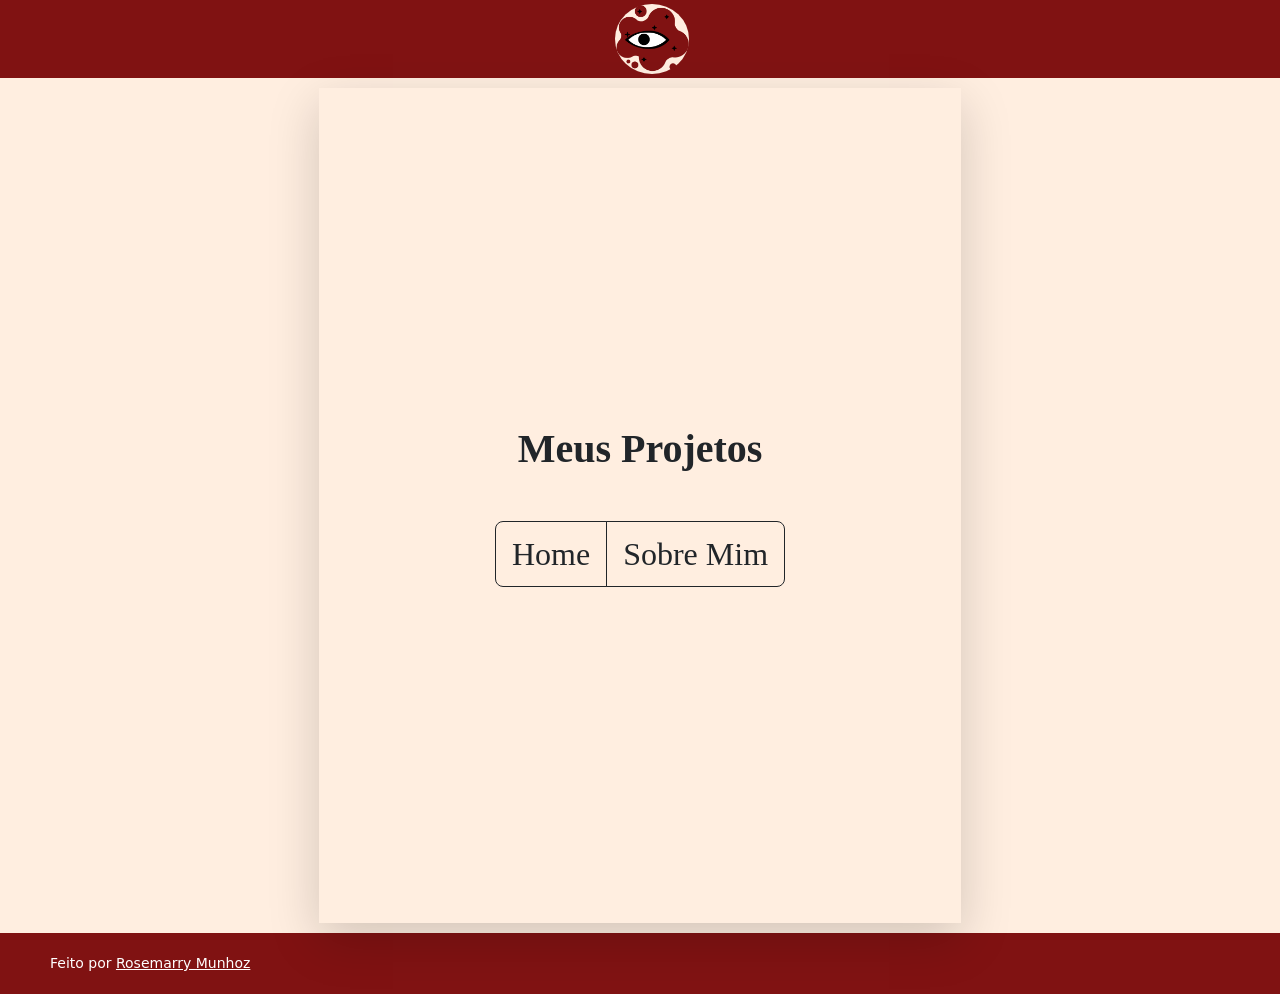
==== projetos.html @ 2e5edce1 "modificando endereço de referencias de imagem" ====
<!DOCTYPE html>
<html lang="pt-br">

<head>
    <!-- metadados -->
    <meta charset="UTF-8" />
    <meta name="viewport" content="width=device-width, initial-scale=1.0" />
    <meta
      name="description"
      content="Meus projetos desenvolvidos em godot, gamemaker studio e outros ambientes como web e mobile em js, php, dart e flutter"
    />
    <meta name="author" content="Rosemarry/Zixxi Products" />

    <meta property="og:title" content="Portifolio Rosemarry/Zixxi" />
    <meta
      property="og:description"
      content="Esse é o meu portifolio, conheça meus projetos e minhas habilidades"
    />
    <meta property="og:type" content="website" />

    <!-- links -->
    <link
      href="https://cdn.jsdelivr.net/npm/bootstrap@5.3.8/dist/css/bootstrap.min.css"
      rel="stylesheet"
      integrity="sha384-sRIl4kxILFvY47J16cr9ZwB07vP4J8+LH7qKQnuqkuIAvNWLzeN8tE5YBujZqJLB"
      crossorigin="anonymous"
    />
    <link rel="preconnect" href="https://fonts.googleapis.com">
    <link rel="stylesheet" href="/Sass/Css/main.css" />
    <link rel="shortcut icon" href="Assets/logo.svg" type="image/x-icon" />

    <!-- title -->
    <title>Projetos</title>
</head>

<body>
    <header class="row p-1">
        <nav class="text-center">
            <img src="Assets/logo-portifolio.png" alt="logo do portifolio" class="i-sm ms-4 rounded-circle">
        </nav>
    </header>
    <main class="row">
        <div class="col-3"></div>
        <div class="col-12 col-md-6 d-flex align-items-center justify-content-center p-2 shadow-lg">
            <div class="flex-column">
                <div class="d-flex-inline p-2 text-center">

                    <h1 class="playwrite-gb-j mb-5 fw-bold">Meus Projetos</h1>

                    <div class="btn-group playwrite-gb-j btn-group-lg" role="group" aria-label="mudar pagina">

                        <a href="index.html" class="btn btn-outline-dark fs-2">Home</a>
                        <a href="sobre.html" class="btn btn-outline-dark fs-2">Sobre Mim</a>

                    </div>
                </div>
            </div>
        </div>

    </main>
    <footer class="row">
        <small class="text-white">Feito por <a href="#" class="text-white">Rosemarry Munhoz</a></small>
    </footer>



    <script src="https://cdn.jsdelivr.net/npm/bootstrap@5.3.8/dist/js/bootstrap.bundle.min.js"
        integrity="sha384-FKyoEForCGlyvwx9Hj09JcYn3nv7wiPVlz7YYwJrWVcXK/BmnVDxM+D2scQbITxI"
        crossorigin="anonymous">
    </script>
</body>

</html>
---- Sass/Css/main.css ----
@charset "UTF-8";
/* classes de imagem */
.i-sm {
  height: 70px;
}

/* classes de centralização de imagens */
.float-l {
  float: left;
}

.float-r {
  float: right;
}

.playwrite-gb-j {
  font-family: "Playwrite GB J", cursive;
  font-optical-sizing: auto;
  font-weight: 100;
  font-style: normal;
}

header {
  background-color: #801212;
  height: fit-content;
  padding: 15px 25px;
}

main {
  padding: 10px;
  height: fit-content;
  min-height: 95vh;
  background-color: #FFEEE0;
  background-attachment: fixed;
}

footer {
  background-color: #801212;
  padding: 20px 50px;
  height: fit-content;
}

@media (max-width: 900px) {
  main {
    min-height: 100vh;
    height: fit-content;
  }
  .box {
    padding-right: 30px;
  }
}
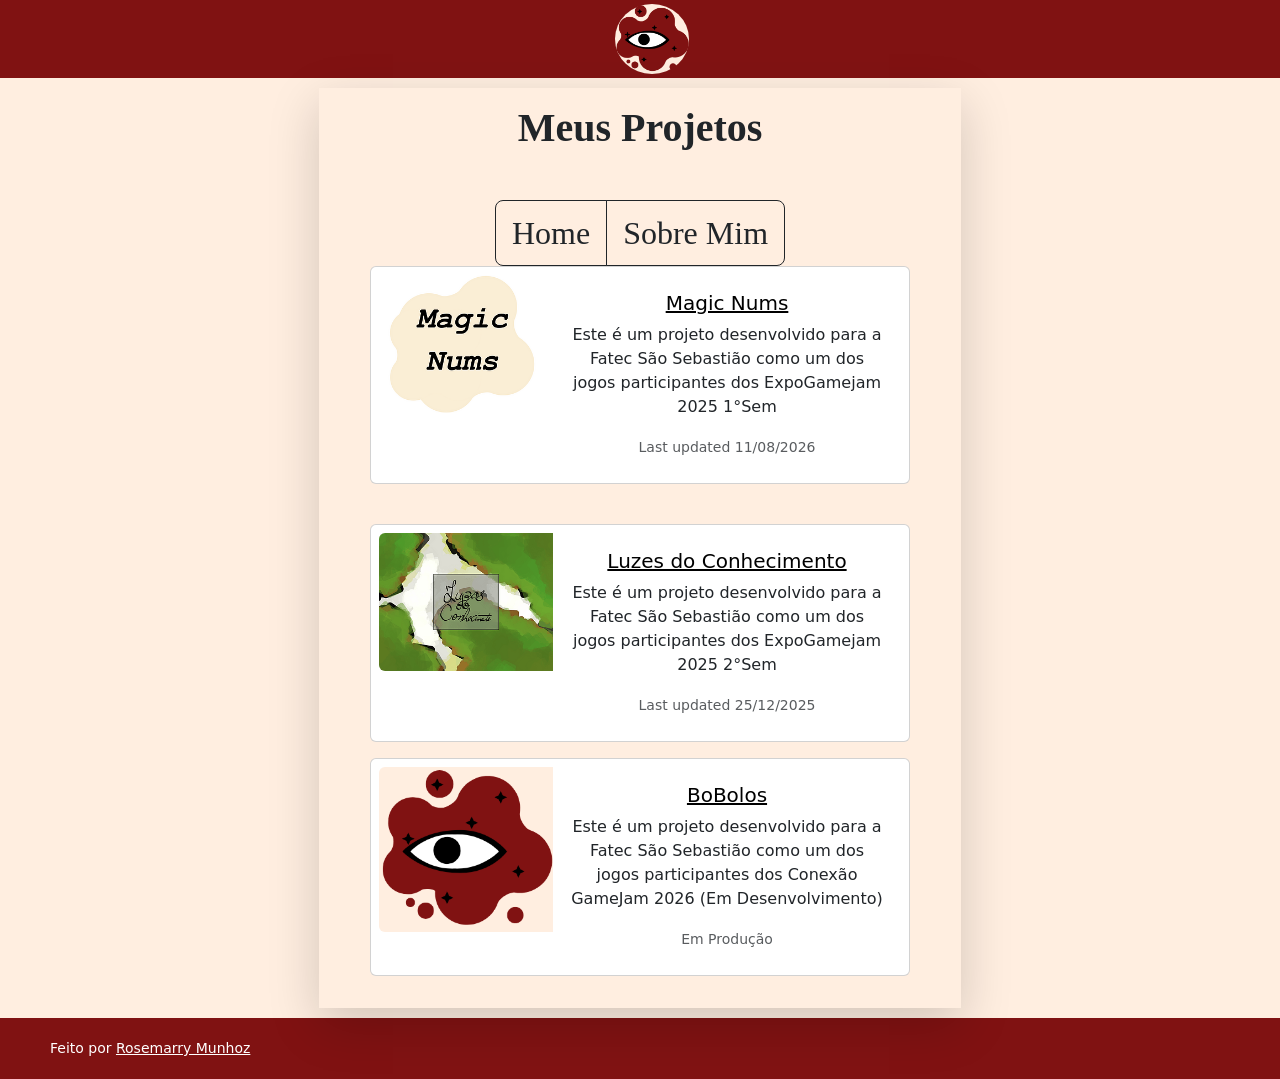
==== commit 169e8207: "Novos projetos adicionados" ====
--- a/projetos.html
+++ b/projetos.html
@@ -1,7 +1,6 @@
-<!DOCTYPE html>
+<!doctype html>
 <html lang="pt-br">
-
-<head>
+  <head>
     <!-- metadados -->
     <meta charset="UTF-8" />
     <meta name="viewport" content="width=device-width, initial-scale=1.0" />
@@ -25,49 +24,118 @@
       integrity="sha384-sRIl4kxILFvY47J16cr9ZwB07vP4J8+LH7qKQnuqkuIAvNWLzeN8tE5YBujZqJLB"
       crossorigin="anonymous"
     />
-    <link rel="preconnect" href="https://fonts.googleapis.com">
-    <link rel="stylesheet" href="/Sass/Css/main.css" />
+    <link rel="preconnect" href="https://fonts.googleapis.com" />
+    <link rel="stylesheet" href="Sass/Css/main.css" />
     <link rel="shortcut icon" href="Assets/logo.svg" type="image/x-icon" />
 
     <!-- title -->
     <title>Projetos</title>
-</head>
+  </head>
 
-<body>
+  <body>
     <header class="row p-1">
-        <nav class="text-center">
-            <img src="Assets/logo-portifolio.png" alt="logo do portifolio" class="i-sm ms-4 rounded-circle">
-        </nav>
+      <nav class="text-center">
+        <img
+          src="Assets/logo-portifolio.png"
+          alt="logo do portifolio"
+          class="i-sm ms-4 rounded-circle"
+        />
+      </nav>
     </header>
     <main class="row">
-        <div class="col-3"></div>
-        <div class="col-12 col-md-6 d-flex align-items-center justify-content-center p-2 shadow-lg">
-            <div class="flex-column">
-                <div class="d-flex-inline p-2 text-center">
+      <div class="col-3"></div>
+      <div
+        class="col-12 col-md-6 d-flex align-items-center justify-content-center p-2 shadow-lg"
+      >
+        <div class="flex-column">
+          <div class="d-flex-inline p-2 text-center">
+            <h1 class="playwrite-gb-j mb-5 fw-bold">Meus Projetos</h1>
 
-                    <h1 class="playwrite-gb-j mb-5 fw-bold">Meus Projetos</h1>
+            <div class="btn-group playwrite-gb-j btn-group-lg" role="group" aria-label="mudar pagina">
+              <a href="index.html" class="btn btn-outline-dark fs-2">Home</a>
+              <a href="sobre.html" class="btn btn-outline-dark fs-2">Sobre Mim</a>
+            </div>
 
-                    <div class="btn-group playwrite-gb-j btn-group-lg" role="group" aria-label="mudar pagina">
+            <br>
 
-                        <a href="index.html" class="btn btn-outline-dark fs-2">Home</a>
-                        <a href="sobre.html" class="btn btn-outline-dark fs-2">Sobre Mim</a>
+            <div class="card mb-3 p-2" style="max-width: 540px">
+              <div class="row g-0">
+                <div class="col-md-4">
+                  <img src="Assets/MagicNums.png" class="img-fluid rounded-start" alt="..." />
+                </div>
+                <div class="col-md-8">
+                  <div class="card-body">
+                    <h5 class="card-title"><a href="https://zixxi-the-dreamer.itch.io/magic-nums" class="text-black">Magic Nums</a></h5>
+                    <p class="card-text">
+                      Este é um projeto desenvolvido para a Fatec São Sebastião como um dos jogos participantes dos ExpoGamejam 2025 1°Sem
+                    </p>
+                    <p class="card-text">
+                      <small class="text-body-secondary"
+                        >Last updated 11/08/2026</small
+                      >
+                    </p>
+                  </div>
+                </div>
+              </div>
+            </div>
 
-                    </div>
+            <br>
+
+            <div class="card mb-3 p-2" style="max-width: 540px">
+              <div class="row g-0">
+                <div class="col-md-4">
+                  <img src="Assets/LuzesConhecimento.png" class="img-fluid rounded-start" alt="..." />
                 </div>
+                <div class="col-md-8">
+                  <div class="card-body">
+                    <h5 class="card-title"><a href="https://zixxi-the-dreamer.itch.io/luzes-do-conhecimento-alphaxd" class="text-black">Luzes do Conhecimento</a></h5>
+                    <p class="card-text">
+                      Este é um projeto desenvolvido para a Fatec São Sebastião como um dos jogos participantes dos ExpoGamejam 2025 2°Sem
+                    </p>
+                    <p class="card-text">
+                      <small class="text-body-secondary"
+                        >Last updated 25/12/2025</small
+                      >
+                    </p>
+                  </div>
+                </div>
+              </div>
             </div>
+
+            <div class="card mb-3 p-2" style="max-width: 540px">
+              <div class="row g-0">
+                <div class="col-md-4">
+                  <img src="Assets/logo-portifolio.png" class="img-fluid rounded-start" alt="..." />
+                </div>
+                <div class="col-md-8">
+                  <div class="card-body">
+                    <h5 class="card-title"><a href="" class="text-black">BoBolos</a></h5>
+                    <p class="card-text">
+                      Este é um projeto desenvolvido para a Fatec São Sebastião como um dos jogos participantes dos Conexão GameJam 2026 (Em Desenvolvimento)
+                    </p>
+                    <p class="card-text">
+                      <small class="text-body-secondary"
+                        >Em Produção</small
+                      >
+                    </p>
+                  </div>
+                </div>
+              </div>
+            </div>
+          </div>
         </div>
-
+      </div>
     </main>
     <footer class="row">
-        <small class="text-white">Feito por <a href="#" class="text-white">Rosemarry Munhoz</a></small>
+      <small class="text-white"
+        >Feito por <a href="#" class="text-white">Rosemarry Munhoz</a></small
+      >
     </footer>
 
-
-
-    <script src="https://cdn.jsdelivr.net/npm/bootstrap@5.3.8/dist/js/bootstrap.bundle.min.js"
-        integrity="sha384-FKyoEForCGlyvwx9Hj09JcYn3nv7wiPVlz7YYwJrWVcXK/BmnVDxM+D2scQbITxI"
-        crossorigin="anonymous">
-    </script>
-</body>
-
-</html>+    <script
+      src="https://cdn.jsdelivr.net/npm/bootstrap@5.3.8/dist/js/bootstrap.bundle.min.js"
+      integrity="sha384-FKyoEForCGlyvwx9Hj09JcYn3nv7wiPVlz7YYwJrWVcXK/BmnVDxM+D2scQbITxI"
+      crossorigin="anonymous"
+    ></script>
+  </body>
+</html>
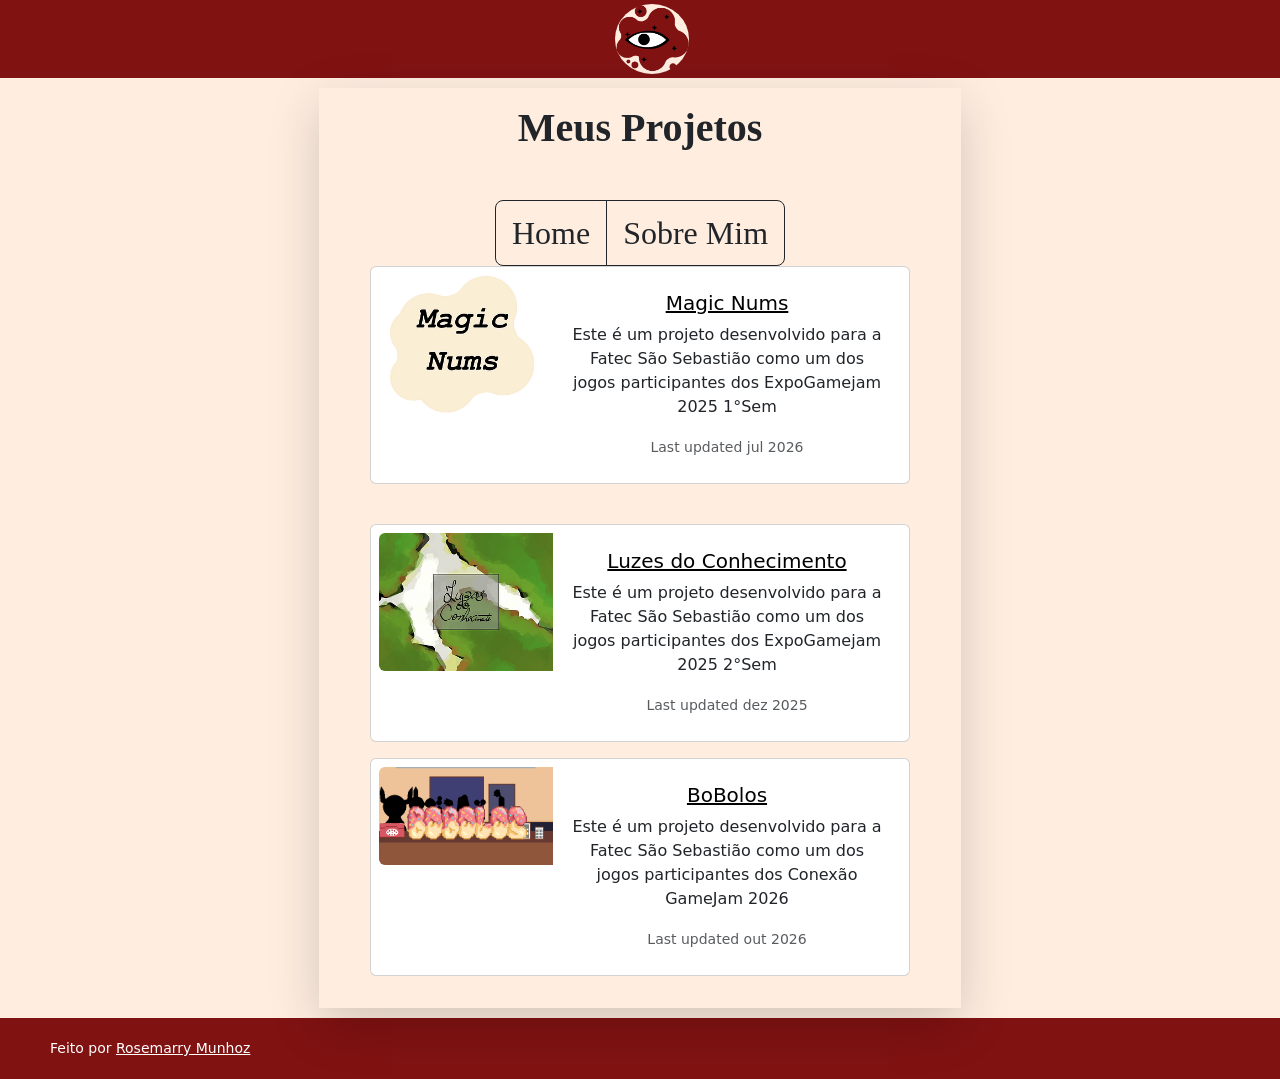
==== commit c326686a: "add projeto bobolos" ====
--- a/projetos.html
+++ b/projetos.html
@@ -71,7 +71,7 @@
                     </p>
                     <p class="card-text">
                       <small class="text-body-secondary"
-                        >Last updated 11/08/2026</small
+                        >Last updated jul 2026</small
                       >
                     </p>
                   </div>
@@ -94,7 +94,7 @@
                     </p>
                     <p class="card-text">
                       <small class="text-body-secondary"
-                        >Last updated 25/12/2025</small
+                        >Last updated dez 2025</small
                       >
                     </p>
                   </div>
@@ -105,17 +105,17 @@
             <div class="card mb-3 p-2" style="max-width: 540px">
               <div class="row g-0">
                 <div class="col-md-4">
-                  <img src="Assets/logo-portifolio.png" class="img-fluid rounded-start" alt="..." />
+                  <img src="Assets/banner169.png" class="img-fluid rounded-start" alt="..." />
                 </div>
                 <div class="col-md-8">
                   <div class="card-body">
-                    <h5 class="card-title"><a href="" class="text-black">BoBolos</a></h5>
+                    <h5 class="card-title"><a href="https://zixxi-the-dreamer.itch.io/bobolos" class="text-black">BoBolos</a></h5>
                     <p class="card-text">
-                      Este é um projeto desenvolvido para a Fatec São Sebastião como um dos jogos participantes dos Conexão GameJam 2026 (Em Desenvolvimento)
+                      Este é um projeto desenvolvido para a Fatec São Sebastião como um dos jogos participantes dos Conexão GameJam 2026
                     </p>
                     <p class="card-text">
                       <small class="text-body-secondary"
-                        >Em Produção</small
+                        >Last updated out 2026</small
                       >
                     </p>
                   </div>
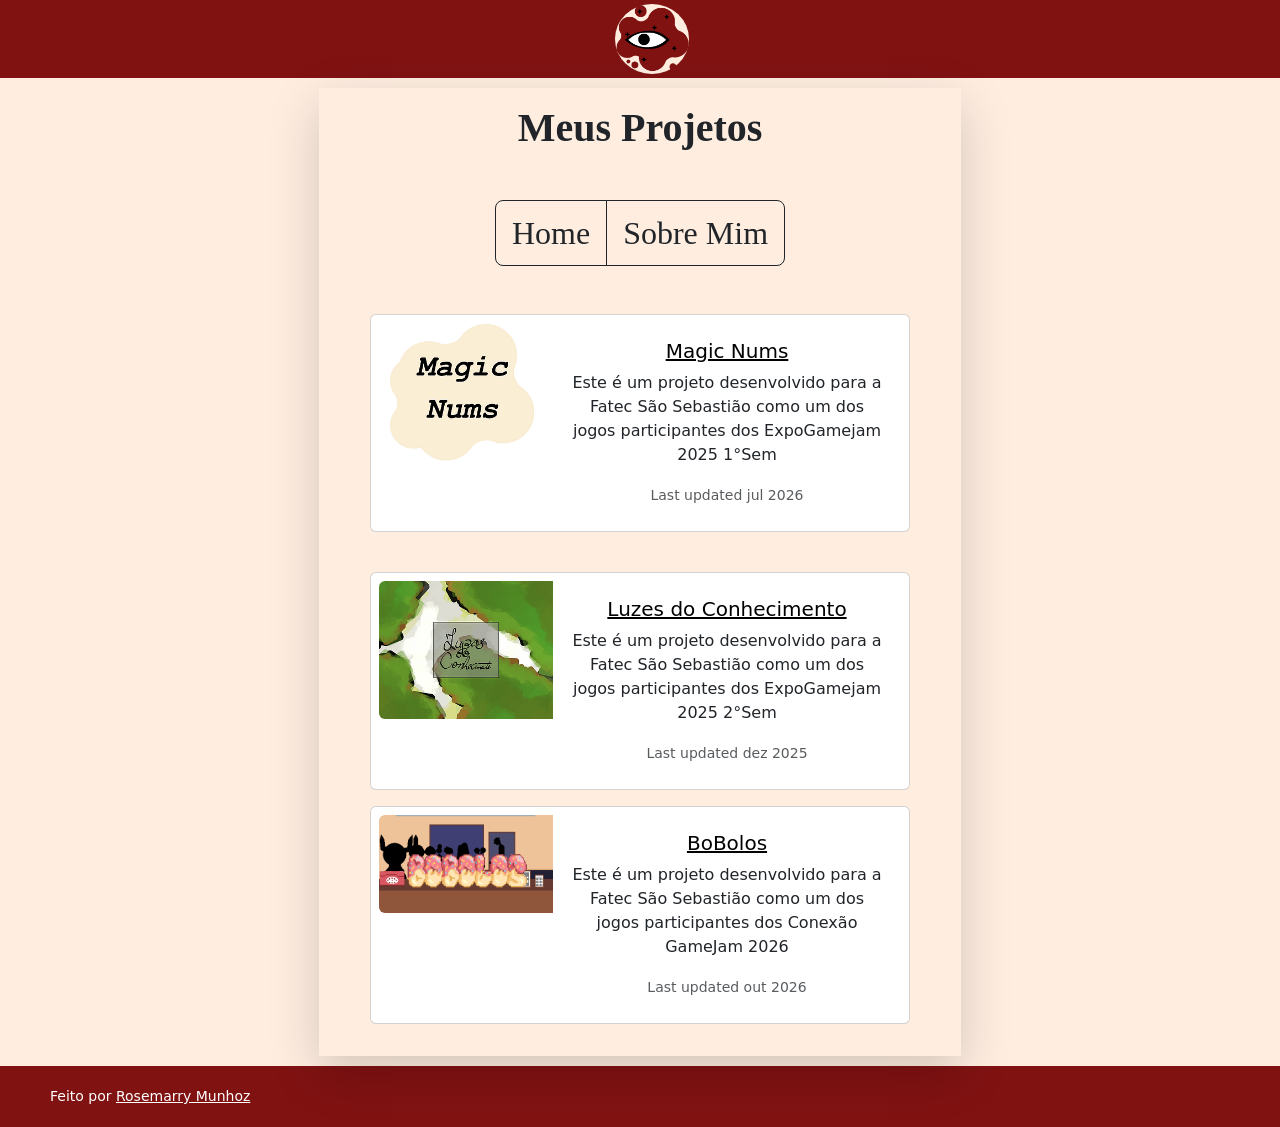
==== commit 5789b540: "fix: buttons interpages" ====
--- a/projetos.html
+++ b/projetos.html
@@ -51,7 +51,7 @@
           <div class="d-flex-inline p-2 text-center">
             <h1 class="playwrite-gb-j mb-5 fw-bold">Meus Projetos</h1>
 
-            <div class="btn-group playwrite-gb-j btn-group-lg" role="group" aria-label="mudar pagina">
+            <div class="btn-group playwrite-gb-j btn-group-lg mb-5" role="group" aria-label="mudar pagina">
               <a href="index.html" class="btn btn-outline-dark fs-2">Home</a>
               <a href="sobre.html" class="btn btn-outline-dark fs-2">Sobre Mim</a>
             </div>
@@ -132,10 +132,12 @@
       >
     </footer>
 
-    <script
-      src="https://cdn.jsdelivr.net/npm/bootstrap@5.3.8/dist/js/bootstrap.bundle.min.js"
-      integrity="sha384-FKyoEForCGlyvwx9Hj09JcYn3nv7wiPVlz7YYwJrWVcXK/BmnVDxM+D2scQbITxI"
-      crossorigin="anonymous"
-    ></script>
-  </body>
+
+
+    <script src="https://cdn.jsdelivr.net/npm/bootstrap@5.3.8/dist/js/bootstrap.bundle.min.js"
+        integrity="sha384-FKyoEForCGlyvwx9Hj09JcYn3nv7wiPVlz7YYwJrWVcXK/BmnVDxM+D2scQbITxI"
+        crossorigin="anonymous">
+    </script>
+</body>
+
 </html>
